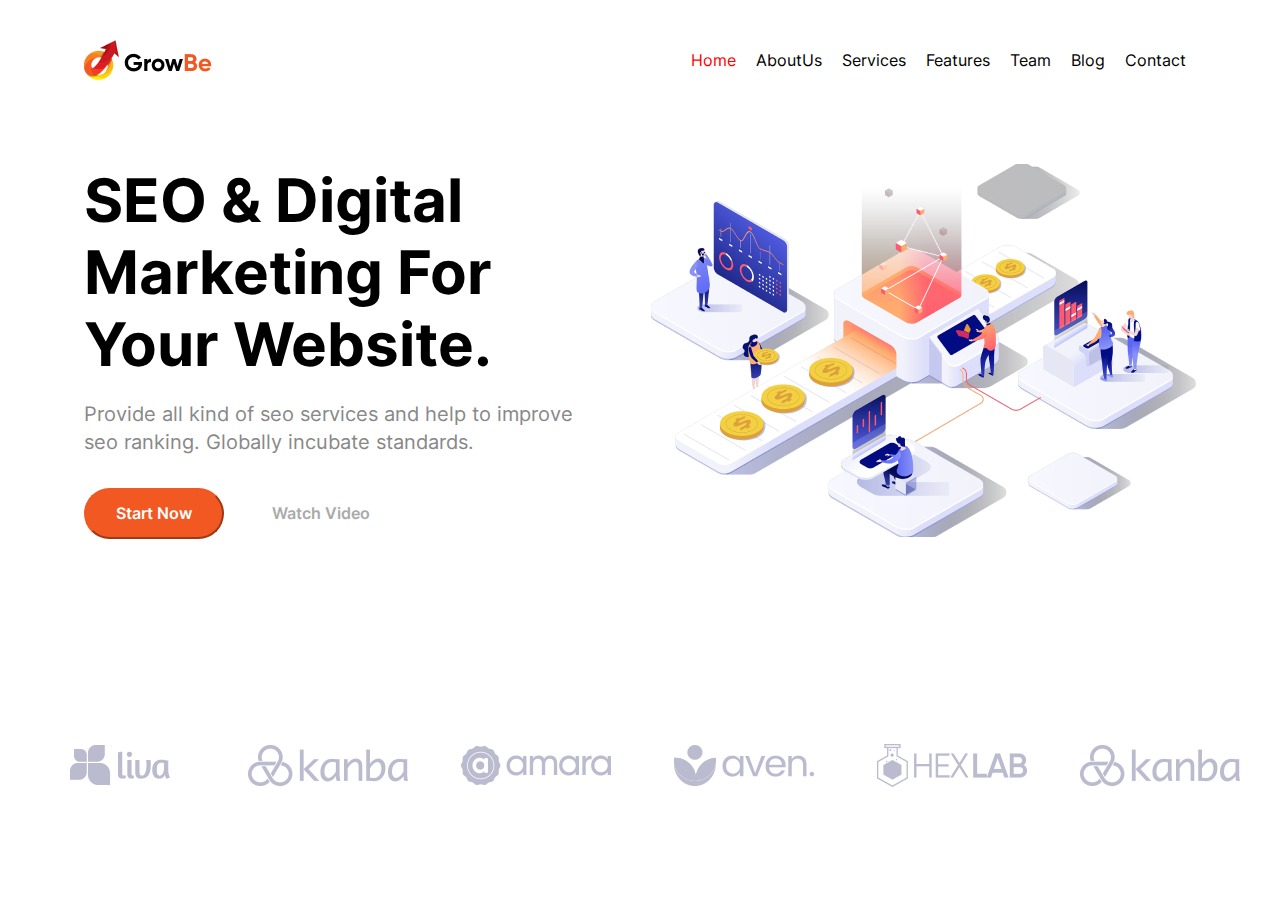
==== HW3_4/index.html @ 3109b768 "revice page for seminara 4" ====
<!DOCTYPE html>
<html lang="en">

<head>
    <meta charset="UTF-8">
    <meta name="viewport" content="width=device-width, initial-scale=1.0">
    <title>GrowBe</title>
    <link rel="stylesheet" href="style.css" />
</head>

<body>
    <div class="home_page">

        <div class="header">
            <div class="logo_header">
                <img class="img" src="img/logo.png" alt="LOGO">
                <img class="textlogo" src="img/GrowBe.png" alt="GrowBe">
            </div>

            <div class="menu">
                <a class="home" href="#">Home</a>
                <a href="#">AboutUs</a>
                <a href="#">Services</a>
                <a href="#">Features</a>
                <a href="#">Team</a>
                <a href="#">Blog</a>
                <a href="#">Contact</a>
                <!-- <button class="button">Get Started</button> -->
            </div>

        </div>

        <div class="top_content center">
            <div class="left_top_container">

                <div class="title">

                    <h1 class="title1">SEO & Digital Marketing For Your Website.</h1>
                    
                    <p class="title2">Provide all kind of seo services and help to improve
                        seo ranking. Globally incubate standards.
                    </p>
                
                </div>


                <div class="buttons_container">
                    <button type="button" class="button">Start Now</button>
                    <p class="text">Watch Video</p>
                </div>

            </div>

            <div class="top_img">
                <img src="img/pngfind 1.png" alt="the people are working" />
            </div>
        </div>


    </div>
    
    <div class="top_logo_container center">
        <img class="logo logo1" src="img/1.png" alt="company1">
        <img class="logo logo6" src="img/6.png" alt="company6">
        <img class="logo logo3" src="img/3.png" alt="company3">
        <img class="logo logo4" src="img/4.png" alt="company4">
        <img class="logo logo5" src="img/5.png" alt="company5">
        <img class="logo logo6" src="img/6.png" alt="company6">
    </div>
    

</body>

</html>
---- HW3_4/style.css ----
* {
    margin: 0;
    padding: 0;
    text-decoration: none;
    background-color: #fff;
    font-family: 'Inter';
    src: url(Fonts/Inter-VariableFont_slnt\,wght.ttf);
}

@font-face {
    font-family: 'Inter';
    src: url(Fonts/Inter-VariableFont_slnt\,wght.ttf);
}

body {
    /* position: relative;
    width: 1920px;
    height: 889px; */
    display: flex;
    flex-direction: column;
    justify-content: center;
    align-items: center;
    padding: 0px;
}

a {
    text-decoration: none;
    color: #000;
    padding: 10px;
    gap: 14px;
}

.home_page {
    /* position: static;
    width: 1920px;
    height: 639px; */
    display: flex;
    flex-direction: column;
    justify-content: flex-start;
    align-items: flex-start;
    padding: 40px 373px 100px 373px;
    flex: none;
    order: 0;
    flex-grow: 0;
    margin: 0px 0px;
}

/* .center {
    display: flex;
    justify-content: center;
    align-items: center;
} */

.header {
    /* position: static; */
    /* width: 1174px;
    height: 40px; */
    display: flex;
    flex-direction: row;
    justify-content: flex-start;
    align-items: center;
    padding: 0px;
    flex: none;
    order: 0;
    flex-grow: 0;
    margin: 0px 0px 84px 0px;
}

.logo_header {
    /* Logo */
    position: static;
    width: 137px;
    height: 40px;
    /* Inside Auto Layout */
    flex: none;
    order: 0;
    flex-grow: 0;
    margin: 0px 460px 0px 0px;


}

.textlogo {
    margin-bottom: 8px;
    /* justify-content: center; */

}

.menu {
    display: flex;
    flex-direction: row;
    justify-content: flex-start;
    align-items: flex-start;
    padding: 0px;
}

.home {
    color: red;
}

.top_content {
    display: flex;
    flex-direction: row;
    justify-content: space-between;
    align-items: flex-start;
    padding: 0px;
    gap: 73px;
}


.left_top_container {
    display: flex;
    flex-direction: column;
    justify-content: flex-start;
    align-items: flex-start;
    padding: 0px;

    font-family: 'Inter';
    src: url(Fonts/Inter-VariableFont_slnt\,wght.ttf);
}

.title {
    display: flex;
    flex-direction: column;
    justify-content: flex-start;
    align-items: flex-start;
    padding: 0px 0px 0px 0px;
}

.title1 {
    padding: 0px 0px 20px 0px;
    font-size: 60px;
    font-weight: 700;
    line-height: 120%;
    letter-spacing: 0%;
    text-align: left;
}

.title2 {
    font-size: 20px;
    font-weight: 400;
    line-height: 140%;
    letter-spacing: 0%;
    text-align: left;
    color: rgb(136, 136, 136);
}

.buttons_container {
    display: flex;
    flex-direction: row;
    justify-content: flex-start;
    align-items: center;
    padding: 32px 0px 0px 0px;
    gap: 48px;

}

.button {
    width: 140px;
    height: 51px;
    border-radius: 56px;
    border-color: rgb(242, 88, 34);
    /* box-shadow: 4px 4px 8px 0px rgb(242, 88, 34); */
    background: rgb(242, 88, 34);
    display: flex;
    flex-direction: row;
    justify-content: center;
    align-items: center;
    padding: 16px 10px 16px 10px;

    color: rgb(255, 255, 255);
    font-size: 16px;
    font-weight: 600;
    line-height: 19px;
    letter-spacing: 0%;
    text-align: left;
}

.text {
    color: rgb(170, 170, 170);
    font-size: 16px;
    font-weight: 600;
    line-height: 19px;
    letter-spacing: 0%;
    text-align: left;
}

/* .top_img {

} */

.top_logo_container {
    display: flex;
    flex-direction: row;
    justify-content: center;
    align-items: center;
    padding: 100px 0px 100px 0px;
    gap: 48px;
}

.logo {
    width: 160px;
    height: 50px;
    flex: none;
    order: 5;
    flex-grow: 0;
}
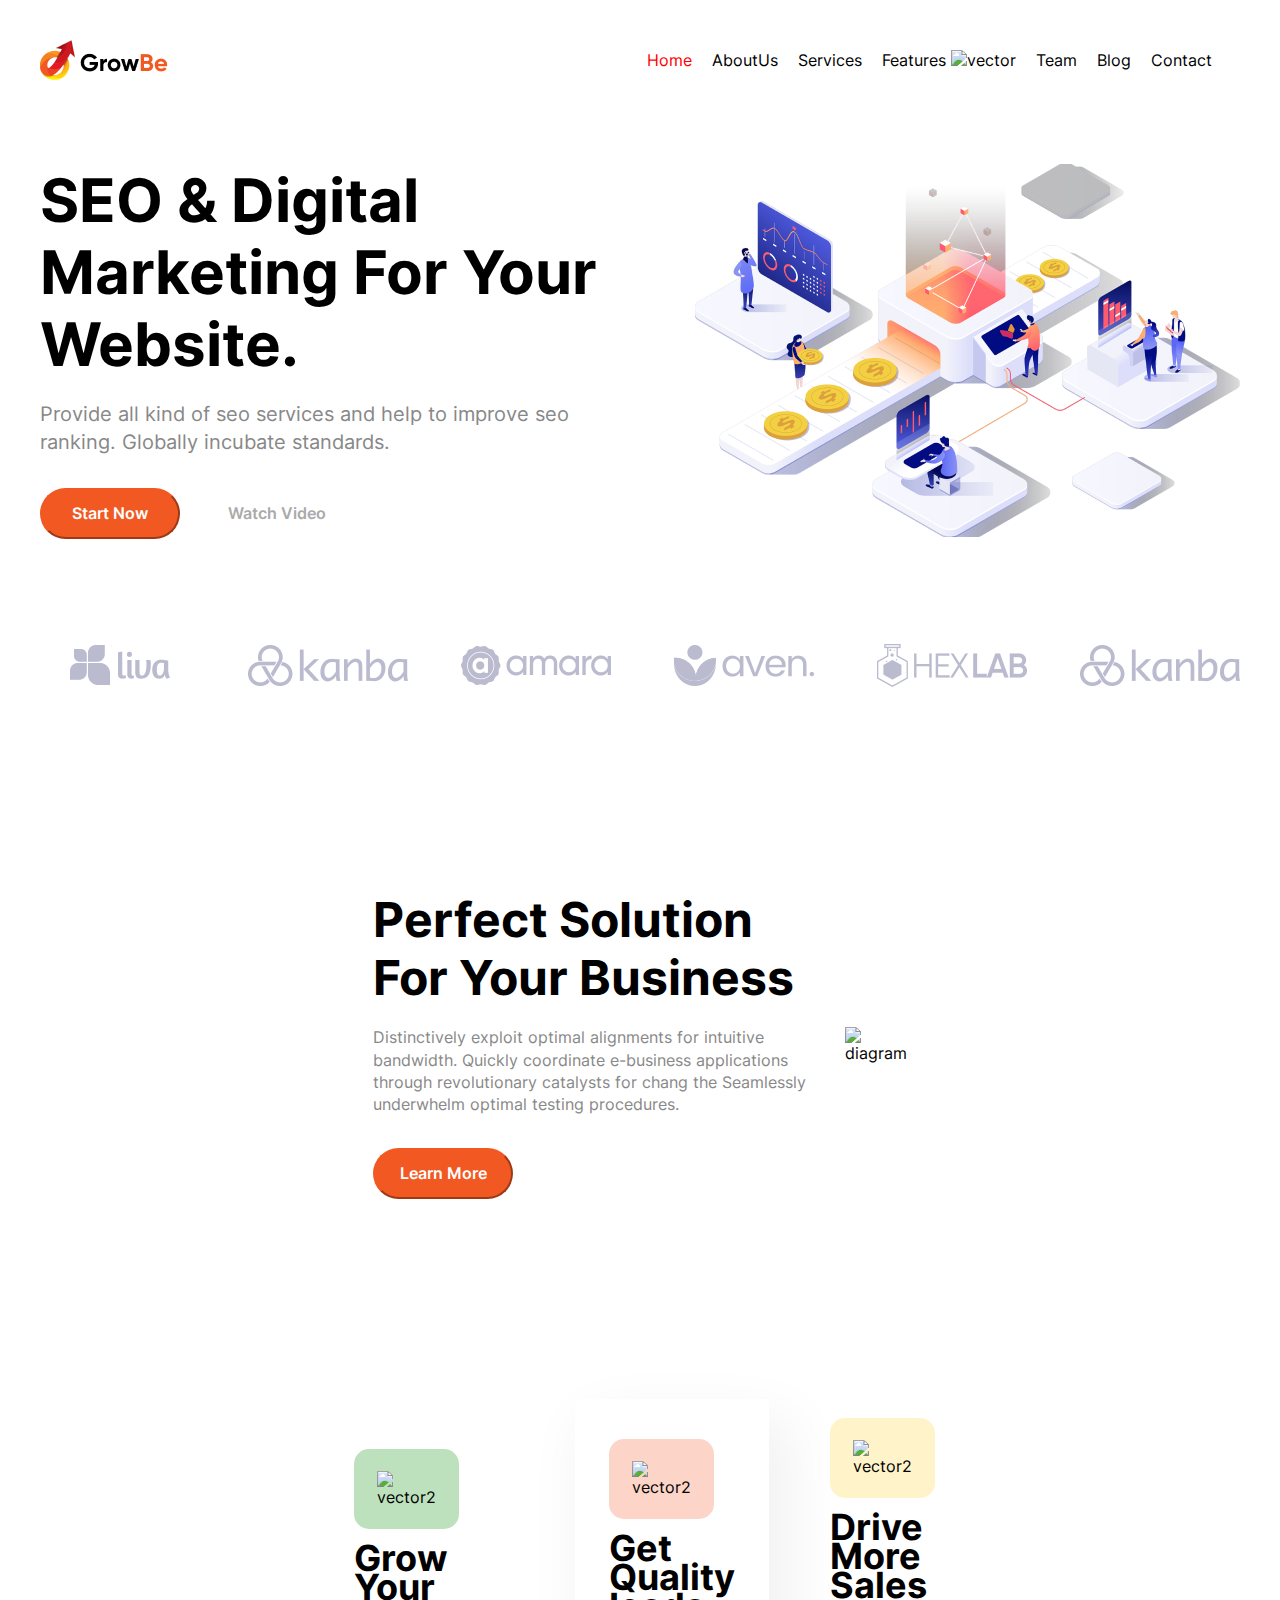
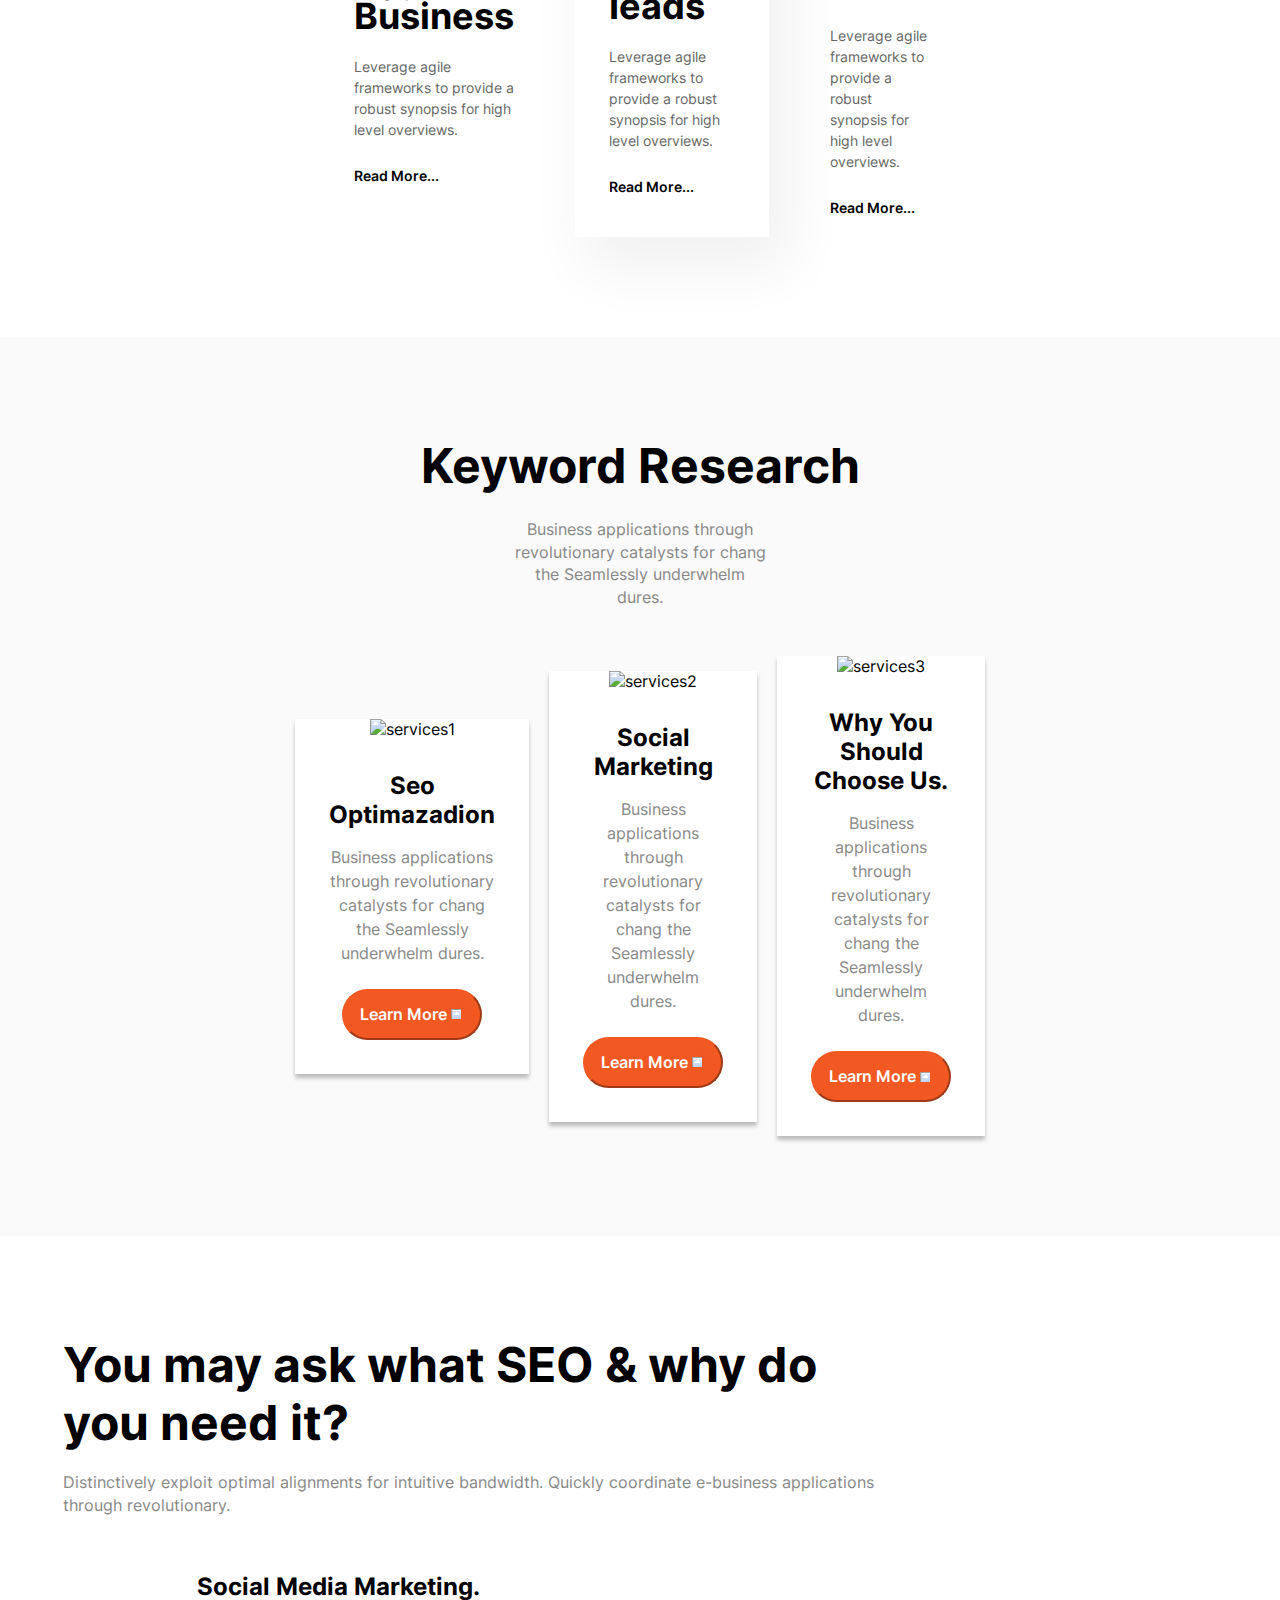
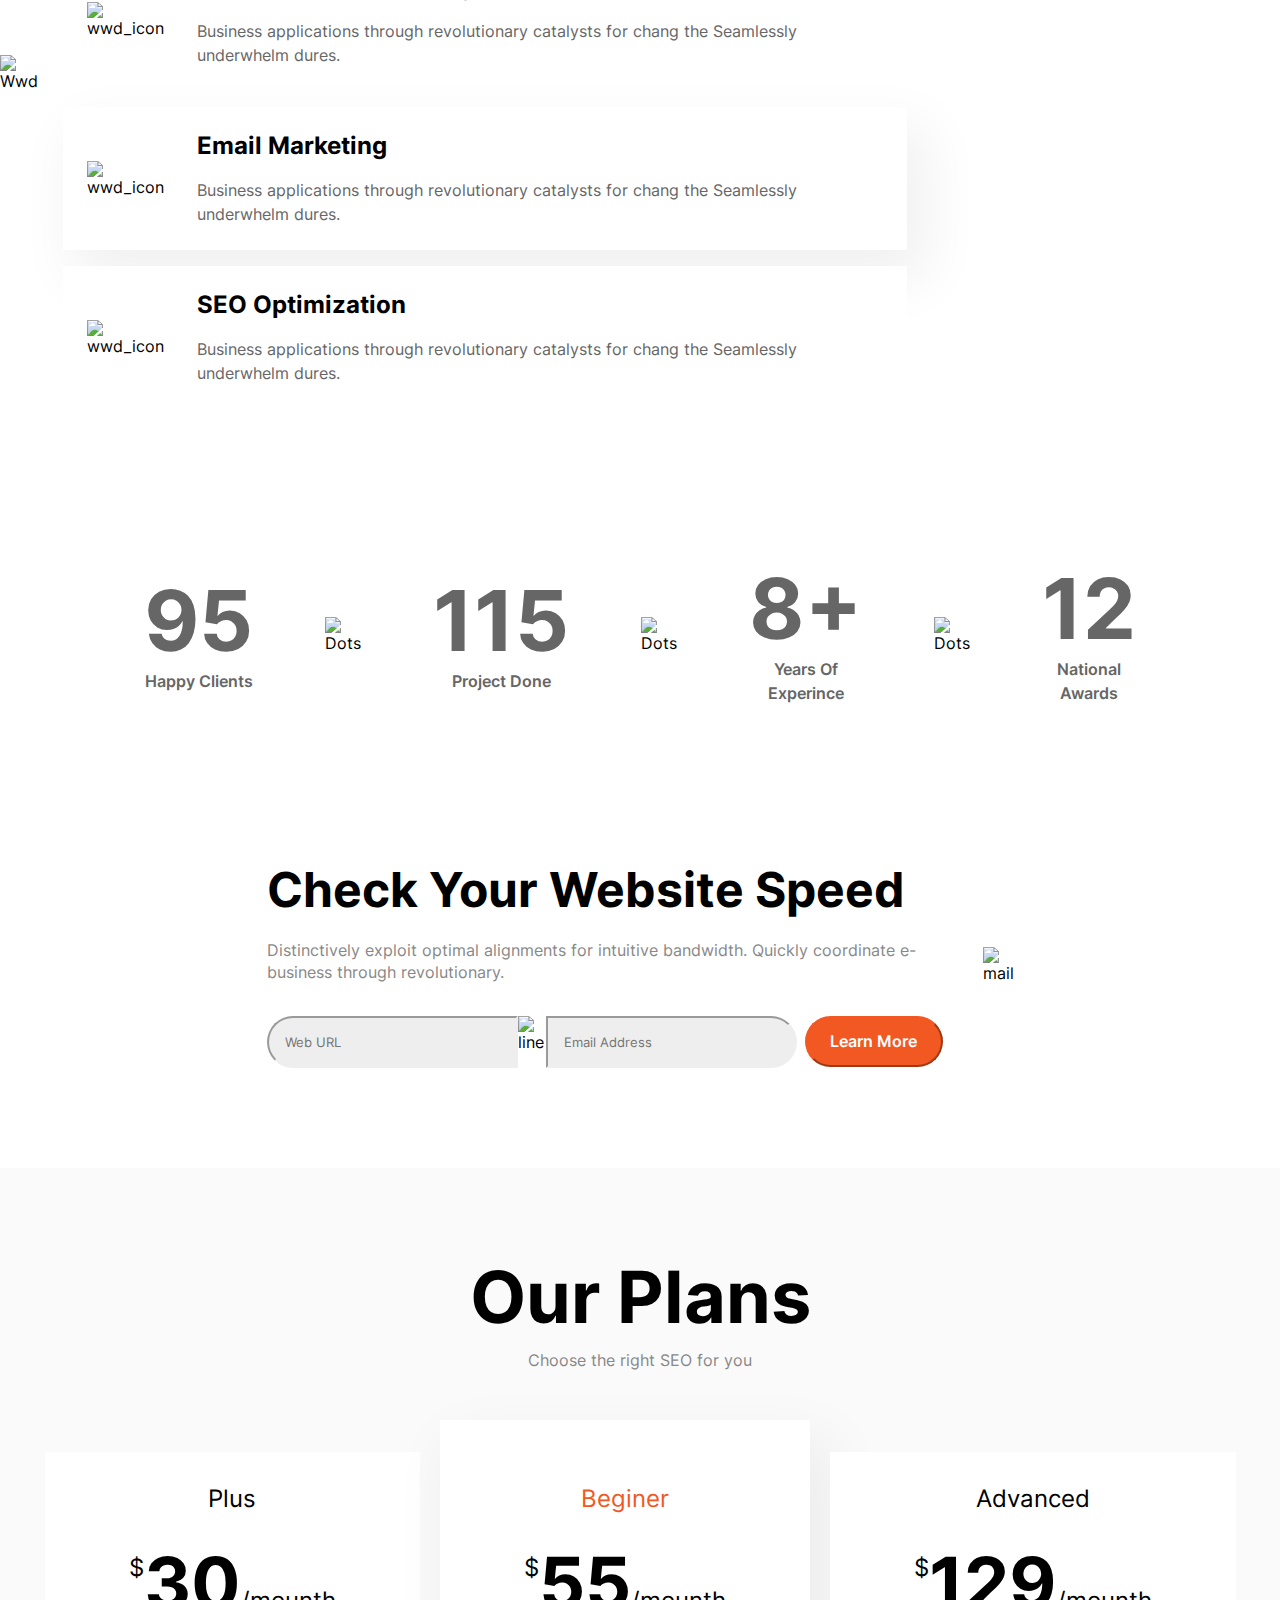
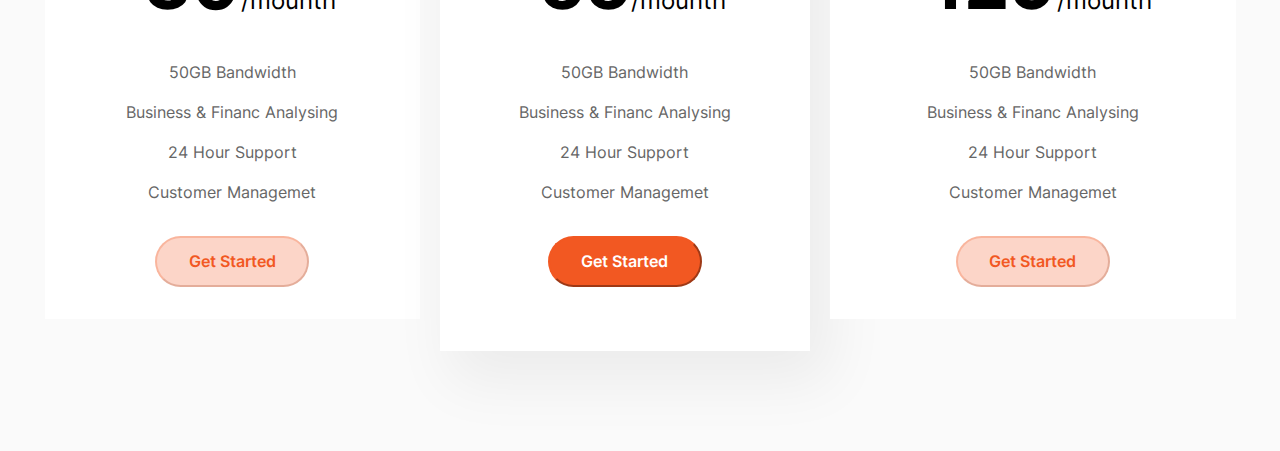
==== commit 330bf97f: "add blocks" ====
--- a/HW3_4/index.html
+++ b/HW3_4/index.html
@@ -21,7 +21,7 @@
                 <a class="home" href="#">Home</a>
                 <a href="#">AboutUs</a>
                 <a href="#">Services</a>
-                <a href="#">Features</a>
+                <a href="#">Features <img src="img/Vector.png" alt="vector"></a>
                 <a href="#">Team</a>
                 <a href="#">Blog</a>
                 <a href="#">Contact</a>
@@ -31,43 +31,413 @@
         </div>
 
         <div class="top_content center">
-            <div class="left_top_container">
-
-                <div class="title">
-
-                    <h1 class="title1">SEO & Digital Marketing For Your Website.</h1>
-                    
-                    <p class="title2">Provide all kind of seo services and help to improve
+            <div class="left_top_container1">
+
+                <div class="title1">
+
+                    <h1 class="title_1">SEO & Digital Marketing For Your Website.</h1>
+
+                    <p class="title_2">Provide all kind of seo services and help to improve
                         seo ranking. Globally incubate standards.
                     </p>
+
+                </div>
+
+
+                <div class="buttons_container1">
+                    <button type="button" class="button1">Start Now</button>
+                    <p class="text_watch">Watch Video</p>
+                </div>
+
+            </div>
+
+            <div class="top_img1">
+                <img src="img/pngfind 1.png" alt="the people are working" />
+            </div>
+        </div>
+
+
+        <div class="top_logo_container center">
+            <img class="logo logo1" src="img/1.png" alt="company1">
+            <img class="logo logo6" src="img/6.png" alt="company6">
+            <img class="logo logo3" src="img/3.png" alt="company3">
+            <img class="logo logo4" src="img/4.png" alt="company4">
+            <img class="logo logo5" src="img/5.png" alt="company5">
+            <img class="logo logo6" src="img/6.png" alt="company6">
+        </div>
+    </div>
+
+    <div class="about_us">
+
+        <div class="left_top_container2">
+
+            <div class="title2">
+
+                <h1 class="title_1_2">Perfect Solution For
+                    Your Business</h1>
+
+                <p class="title_2_2">Distinctively exploit optimal alignments for intuitive bandwidth. Quickly
+                    coordinate e-business applications through revolutionary catalysts for chang the Seamlessly
+                    underwhelm optimal testing procedures.
+                </p>
+
+            </div>
+
+            <div class="buttons_container2">
+                <button type="button" class="button1">Learn More</button>
+            </div>
+
+        </div>
+
+        <div class="top_img2">
+            <img src="img/macbook .png" alt="diagram" />
+        </div>
+    </div>
+
+    <div class="features">
+        <div class="blocks block1">
+            <div class="vector">
+                <img class="img_vector1" src="img/Vector2.png" alt="vector2">
+            </div>
+
+            <div class="block_title">
+                <h2>
+                    Grow Your Business
+                </h2>
+            </div>
+
+            <div class="block_text">
+                <p>Leverage agile frameworks to provide a robust synopsis for high level overviews.</p>
+            </div>
+
+            <div class="block_button">
+                <button type="button" class="button2">Read More...</button>
+            </div>
+        </div>
+
+        <div class="blocks block2">
+            <div class="vector">
+                <img class="img_vector2" src="img/Vector3.png" alt="vector2">
+            </div>
+
+            <div class="block_title">
+                <h2>
+                    Get Quality Ieads
+                </h2>
+            </div>
+
+            <div class="block_text">
+                <p>Leverage agile frameworks to provide a robust synopsis for high level overviews.</p>
+            </div>
+
+            <div class="block_button">
+                <button type="button" class="button2">Read More...</button>
+            </div>
+        </div>
+
+        <div class="blocks block3">
+            <div class="vector">
+                <img class="img_vector3" src="img/Vector4.png" alt="vector2">
+            </div>
+
+            <div class="block_title">
+                <h2>
+                    Drive More Sales
+                </h2>
+            </div>
+
+            <div class="block_text">
+                <p>Leverage agile frameworks to provide a robust synopsis for high level overviews.</p>
+            </div>
+
+            <div class="block_button">
+                <button type="button" class="button2">Read More...</button>
+            </div>
+        </div>
+    </div>
+
+    <div class="services">
+
+        <div class="services_title">
+
+            <h1 class="title_1_2 ser_t_1">Keyword Research</h1>
+
+            <p class="title_2_2 ser_t_2">Business applications through revolutionary catalysts for chang the Seamlessly underwhelm dures.
+            </p>
+
+        </div>
+
+        <div class="service_blocks">
+
+            <div class="services1">
+                <img class="block_img" src="img/services 1.png" alt="services1">
+
+                <div class="down_block">
+                    <h1 class="title_1_2 ser_below_1">Seo Optimazadion</h1>
+
+                    <p class="title_2_2 ser_below_2">Business applications through revolutionary catalysts for chang the Seamlessly underwhelm dures.
+                    </p>
+
+
+                </div>
+
+                <div class="buttons_container2">
+                    <button type="button" class="button1">Learn More<img class="vector_ser" src="img/Vector.svg" alt="vector_ser"></button>
+                </div>
+            </div>
+
+            <div class="services2">
+                <img class="block_img" src="img/services 2.png" alt="services2">
+
+                <div class="down_block">
+                    <h1 class="title_1_2 ser_below_1">Social Marketing</h1>
+
+                    <p class="title_2_2 ser_below_2">Business applications through revolutionary catalysts for chang the Seamlessly underwhelm dures.
+                    </p>
+                </div>
+
+                <div class="buttons_container2">
+                    <button type="button" class="button1">Learn More<img class="vector_ser" src="img/Vector.svg" alt="vector_ser"></button>
+                </div>
+            </div>
+
+            <div class="services3">
+                <img class="block_img" src="img/services 3.png" alt="services3">
+
+                <div class="down_block">
+                    <h1 class="title_1_2 ser_below_1">Why You Should Choose Us.</h1>
+
+                    <p class="title_2_2 ser_below_2">Business applications through revolutionary catalysts for chang the Seamlessly underwhelm dures.
+                    </p>
+                </div>
+
+                <div class="buttons_container2">
+                    <button type="button" class="button1">Learn More<img class="vector_ser" src="img/Vector.svg" alt="vector_ser"></button>
+                </div>
+            </div>
+
+        </div>
+
+    </div>
+
+    <div class="what_we_do">
+
+        <img class="img_wwd" src="img/Wwd.svg" alt="Wwd">
+
+        <div class="wwd_righ_blocks">
+
+            <div class="title2">
+
+                <h1 class="title_1_2">You may ask what
+                    SEO & why do you need it?</h1>
+
+                <p class="title_2_2">Distinctively exploit optimal alignments for intuitive bandwidth. Quickly coordinate e-business applications through revolutionary.
+                </p>
+
+            </div>
+
+            
+            <div class="wwd_b_blocks">
+                <div class="wwd_block1">
+                    <div class="wwd_b_img">
+                        <img src="img/wwd_icon1.svg" alt="wwd_icon">
+                    </div>
+
+                    <div class="wwd_block_text">
+                        <h1 class="block_title">Social Media Marketing.</h1>
+    
+                        <p class="block_text1">Business applications through revolutionary catalysts for chang the Seamlessly underwhelm dures.
+                        </p>
+                    </div>                    
+                </div>
+                <div class="wwd_block2">
+                    <div class="wwd_b_img">
+                        <img src="img/wwd_icon2.svg" alt="wwd_icon">
+                    </div>
+                    
+                    <div class="wwd_block_text">
+                        <h1 class="block_title">Email Marketing</h1>
+    
+                        <p class="block_text1">Business applications through revolutionary catalysts for chang the Seamlessly underwhelm dures.
+                        </p>
+                    </div>
+                </div>
+                <div class="wwd_block1">
+                    <div class="wwd_b_img">
+                        <img src="img/wwd_icon3.svg" alt="wwd_icon">
+                    </div>
+
+                    <div class="wwd_block_text">
+                        <h1 class="block_title">SEO Optimization</h1>
+    
+                        <p class="block_text1">Business applications through revolutionary catalysts for chang the Seamlessly underwhelm dures.
+                        </p>
+                    </div>
+                </div>
+            </div>
+
+        </div>
+
+    </div>
+
+    <div class="funfact">
+
+        <div class="funfacts">
+            <div class="fact">
+                <div class="number">
+                    <h3>95</h3>
+                </div>
+                <div class="fact_text">
+                    <p>Happy Clients</p>
+                </div>
+            </div>
+
+            <div class="dots">
+                <img src="img/Dots1.svg" alt="Dots">
+            </div>
+
+            <div class="fact">
+                <div class="number">
+                    <h3>115</h3>
+                </div>
+                <div class="fact_text">
+                    <p>Project Done</p>
+                </div>
+            </div>
+
+            <div class="dots">
+                <img src="img/Dots2.svg" alt="Dots">
+            </div>
+
+            <div class="fact">
+                <div class="number">
+                    <h3>8+</h3>
+                </div>
+                <div class="fact_text">
+                    <p>Years Of Experince</p>
+                </div>
+            </div>
+
+            <div class="dots">
+                <img src="img/Dots3.svg" alt="Dots">
+            </div>
+
+            <div class="fact">
+                <div class="number">
+                    <h3>12</h3>
+                </div>
+                <div class="fact_text">
+                    <p>National Awards</p>
+                </div>
+            </div>
+        </div>
+
+    </div>
+
+    <div class="mail_box">
+        <div class="left_top_container2">
+
+            <div class="title2">
+
+                <h1 class="title_1_2">Check Your Website Speed </h1>
+
+                <p class="title_2_2">Distinctively exploit optimal alignments for     intuitive bandwidth.
+                    Quickly coordinate e-business through revolutionary.
+                </p>
+
+            </div>
+
+            <div class="email_container">
+                <div class="input_mail">
+                    <input class="url" type="url" name="Web URL" id="1" placeholder="Web URL">
+                    <img class="line" src="img/Rectangle 28.svg" alt="line">
+                    <input class="email" type="email" name="Email Address" id="2" placeholder="Email Address">
+
+                </div>
+
+                <button type="button" class="button1">Learn More</button>
+            </div>
+
+        </div>
+
+        <div class="top_img2">
+            <img src="img/mail image 1.svg" alt="mail" />
+        </div>
+    </div>
+
+    <div class="plans">
+        <div class="secation_title">
+            <div class="sec_title bkr"><h2 class="bkr">Our Plans</h2></div>
+            <div class="sec_subtitle bkr"><p class="bkr">Choose the right SEO for you</p></div>
+        </div>
+
+        <div class="sec_blocks">
+            <div class="sec_bl1">
+                <div class="plan_cont">
+                    <div class="pl_tit"><p>Plus</p></div>
+                    <div class="price">
+                        <div class="pl_dol"><p>$</p></div>
+                        <div class="pr_num"><p>30</p></div>
+                        <div class="pr_mon"><p>/mounth</p></div>
+                    </div>
+                    <div class="pl_subt">
+                        <p>50GB Bandwidth<br>
+                            Business & Financ Analysing<br>
+                            24 Hour Support<br>
+                            Customer Managemet<br>
+                        </p>
+                    </div>
+                </div>
                 
-                </div>
-
-
-                <div class="buttons_container">
-                    <button type="button" class="button">Start Now</button>
-                    <p class="text">Watch Video</p>
-                </div>
-
-            </div>
-
-            <div class="top_img">
-                <img src="img/pngfind 1.png" alt="the people are working" />
-            </div>
-        </div>
-
-
-    </div>
-    
-    <div class="top_logo_container center">
-        <img class="logo logo1" src="img/1.png" alt="company1">
-        <img class="logo logo6" src="img/6.png" alt="company6">
-        <img class="logo logo3" src="img/3.png" alt="company3">
-        <img class="logo logo4" src="img/4.png" alt="company4">
-        <img class="logo logo5" src="img/5.png" alt="company5">
-        <img class="logo logo6" src="img/6.png" alt="company6">
-    </div>
-    
+                <button type="button" class="button1 but_plan">Get Started</button>
+            </div>
+
+            <div class="sec_bl2">
+                <div class="plan_cont">
+                    <div class="pl_tit_red"><p>Beginer</p></div>
+                    <div class="price">
+                        <div class="pl_dol"><p>$</p></div>
+                        <div class="pr_num"><p>55</p></div>
+                        <div class="pr_mon"><p>/mounth</p></div>
+                    </div>
+                    <div class="pl_subt">
+                        <p>50GB Bandwidth<br>
+                            Business & Financ Analysing<br>
+                            24 Hour Support<br>
+                            Customer Managemet<br>
+                        </p>
+                    </div>
+                </div>
+
+                <button type="button" class="button1 button1_2">Get Started</button>
+            </div>
+
+            <div class="sec_bl1">
+                <div class="plan_cont">
+                    <div class="pl_tit"><p>Advanced</p></div>
+                    <div class="price">
+                        <div class="pl_dol"><p>$</p></div>
+                        <div class="pr_num"><p>129</p></div>
+                        <div class="pr_mon"><p>/mounth</p></div>
+                    </div>
+                    <div class="pl_subt">
+                        <p>50GB Bandwidth<br>
+                            Business & Financ Analysing<br>
+                            24 Hour Support<br>
+                            Customer Managemet<br>
+                        </p>
+                    </div>
+                </div>
+
+                <button type="button" class="button1 but_plan">Get Started</button>
+            </div>
+        </div>
+
+
+    </div>
+
+
+
 
 </body>
 
--- a/HW3_4/style.css
+++ b/HW3_4/style.css
@@ -38,7 +38,7 @@
     flex-direction: column;
     justify-content: flex-start;
     align-items: flex-start;
-    padding: 40px 373px 100px 373px;
+    padding: 40px 373px 0px 373px;
     flex: none;
     order: 0;
     flex-grow: 0;
@@ -108,7 +108,7 @@
 }
 
 
-.left_top_container {
+.left_top_container1 {
     display: flex;
     flex-direction: column;
     justify-content: flex-start;
@@ -119,7 +119,7 @@
     src: url(Fonts/Inter-VariableFont_slnt\,wght.ttf);
 }
 
-.title {
+.title1 {
     display: flex;
     flex-direction: column;
     justify-content: flex-start;
@@ -127,7 +127,7 @@
     padding: 0px 0px 0px 0px;
 }
 
-.title1 {
+.title_1 {
     padding: 0px 0px 20px 0px;
     font-size: 60px;
     font-weight: 700;
@@ -136,7 +136,7 @@
     text-align: left;
 }
 
-.title2 {
+.title_2 {
     font-size: 20px;
     font-weight: 400;
     line-height: 140%;
@@ -145,17 +145,16 @@
     color: rgb(136, 136, 136);
 }
 
-.buttons_container {
+.buttons_container1 {
     display: flex;
     flex-direction: row;
     justify-content: flex-start;
     align-items: center;
     padding: 32px 0px 0px 0px;
     gap: 48px;
-
-}
-
-.button {
+}
+
+.button1 {
     width: 140px;
     height: 51px;
     border-radius: 56px;
@@ -176,7 +175,7 @@
     text-align: left;
 }
 
-.text {
+.text_watch {
     color: rgb(170, 170, 170);
     font-size: 16px;
     font-weight: 600;
@@ -185,10 +184,6 @@
     text-align: left;
 }
 
-/* .top_img {
-
-} */
-
 .top_logo_container {
     display: flex;
     flex-direction: row;
@@ -196,6 +191,7 @@
     align-items: center;
     padding: 100px 0px 100px 0px;
     gap: 48px;
+    width: 100%;
 }
 
 .logo {
@@ -204,4 +200,761 @@
     flex: none;
     order: 5;
     flex-grow: 0;
+}
+
+
+.about_us {
+    display: flex;
+    flex-direction: row;
+    justify-content: center;
+    align-items: center;
+    padding: 100px 373px 100px 373px;
+}
+
+.left_top_container2 {
+    display: flex;
+    flex-direction: column;
+    justify-content: flex-start;
+    align-items: flex-start;
+    padding: 0px;
+    margin: 0px 20px 0px 0px;
+
+    font-family: 'Inter';
+    src: url(Fonts/Inter-VariableFont_slnt\,wght.ttf);
+
+    order: 0;
+    flex-grow: 1;
+}
+
+.title2 {
+    display: flex;
+    flex-direction: column;
+    justify-content: flex-start;
+    align-items: flex-start;
+    margin: 0px 0px 32px 0px;
+    padding: 0px 0px 0px 0px;
+    gap: 20px;
+    flex: none;
+    order: 0;
+    align-self: stretch;
+    flex-grow: 0;
+}
+
+.title_1_2 {
+    font-size: 48px;
+    font-weight: 700;
+    line-height: 120%;
+    letter-spacing: 0%;
+    text-align: left;
+}
+
+.title_2_2 {
+    font-size: 16px;
+    font-weight: 400;
+    line-height: 140%;
+    letter-spacing: 0%;
+    text-align: left;
+    color: rgb(136, 136, 136);
+}
+
+.buttons_container2 {
+    display: flex;
+    flex-direction: row;
+    justify-content: flex-start;
+    align-items: center;
+    padding: 0px 0px 0px 0px;
+    flex: none;
+    order: 1;
+    flex-grow: 0;
+
+}
+
+.top_img2 {
+    order: 1;
+    flex-grow: 0;
+}
+
+.features {
+    display: flex;
+    flex-direction: row;
+    justify-content: center;
+    align-items: center;
+    padding: 100px 373px 100px 373px;
+    background: rgb(255, 255, 255);
+    gap: 61px;
+
+}
+
+.blocks {
+    display: flex;
+    flex-direction: column;
+    justify-content: flex-start;
+    align-items: flex-start;
+    padding: 0px;
+    gap: 25px;
+}
+
+.block1 {}
+
+.block2 {
+    display: flex;
+    flex-direction: column;
+    justify-content: flex-start;
+    align-items: flex-start;
+    padding: 40px 34px 40px 34px;
+    box-shadow: 15px 25px 56px 6px rgba(0, 0, 0, 0.06);
+    background: rgb(255, 255, 255);
+}
+
+.block3 {}
+
+.vector {
+    width: 70px;
+    height: 70px;
+    left: 0;
+    right: 0;
+    top: 0;
+    bottom: 0;
+}
+
+.img_vector1 {
+    width: 27.78px;
+    height: 25px;
+    left: 30%;
+    right: 30.31%;
+    top: 32.86%;
+    bottom: 31.43%;
+    background: rgba(20, 146, 17, 0.28);
+    padding: 22px 23px;
+    border-radius: 15px;
+}
+
+.img_vector2 {
+    width: 27.78px;
+    height: 25px;
+    left: 30%;
+    right: 30.31%;
+    top: 32.86%;
+    bottom: 31.43%;
+    border-radius: 15px;
+    background: rgba(242, 88, 34, 0.25);
+    padding: 22px 23px;
+    border-radius: 15px;
+}
+
+.img_vector3 {
+    width: 27.78px;
+    height: 25px;
+    left: 30%;
+    right: 30.31%;
+    top: 32.86%;
+    bottom: 31.43%;
+    border-radius: 15px;
+    background: rgba(255, 205, 29, 0.24);
+    padding: 22px 23px;
+    border-radius: 15px;
+}
+
+.block_title {
+    font-size: 24px;
+    font-weight: 700;
+    line-height: 29px;
+    letter-spacing: 0%;
+    text-align: left;
+}
+
+.block_text {
+    color: rgb(102, 102, 102);
+    font-size: 14px;
+    font-weight: 400;
+    line-height: 150%;
+    letter-spacing: 0%;
+    text-align: left;
+}
+
+.block_button {
+    font-size: 14px;
+    font-weight: 600;
+    line-height: 150%;
+    letter-spacing: 0%;
+    text-align: left;
+}
+
+.button2 {
+    width: 85px;
+    height: 21px;
+    border: none;
+
+    font-size: 14px;
+    font-weight: 600;
+    line-height: 150%;
+    letter-spacing: 0%;
+    text-align: left;
+}
+
+.services {
+    display: flex;
+    flex-direction: column;
+    justify-content: center;
+    align-items: center;
+    padding: 100px 373px 100px 373px;
+    background: rgb(250, 250, 250);
+}
+
+.services_title {
+    display: flex;
+    flex-direction: column;
+    justify-content: flex-start;
+    align-items: center;
+    padding: 0px;
+    flex: none;
+    order: 0;
+    align-self: stretch;
+    flex-grow: 0;
+    margin: 0px 0px 48px 0px;
+    background: rgb(250, 250, 250);
+}
+
+.ser_t_1 {
+    display: flex;
+    flex-direction: column;
+    justify-content: center;
+    text-align: center;
+    background: rgb(250, 250, 250);
+}
+
+.ser_t_2 {
+    display: flex;
+    flex-direction: column;
+    justify-content: center;
+    text-align: center;
+    padding: 24px 217px 0px;
+    background: rgb(250, 250, 250);
+}
+
+.service_blocks {
+    display: flex;
+    flex-direction: row;
+    justify-content: center;
+    align-items: center;
+    padding: 0px;
+    flex: none;
+    order: 1;
+    align-self: stretch;
+    flex-grow: 0;
+    margin: 0px;
+
+    gap: 20px;
+
+    background: rgb(250, 250, 250);
+
+    /* display: grid;
+    border-radius: 10px;
+
+    grid-template: 1fr 1fr 1fr / 1fr 1fr 1fr;
+    gap: 20px; */
+}
+
+.block_img {
+    /* border-style: dotted; */
+}
+
+.services1 {
+    display: flex;
+    flex-direction: column;
+    justify-content: flex-start;
+    align-items: center;
+    padding: 0px 34px 34px 34px;
+    background: rgb(255, 255, 255);
+    box-shadow: 0px 4px 4px 0px rgba(0, 0, 0, 0.25);
+    order: 0;
+    flex-grow: 1;
+}
+
+.services2 {
+    display: flex;
+    flex-direction: column;
+    justify-content: flex-start;
+    align-items: center;
+    padding: 0px 34px 34px 34px;
+    background: rgb(255, 255, 255);
+    box-shadow: 0px 4px 4px 0px rgba(0, 0, 0, 0.25);
+    order: 1;
+    flex-grow: 1;
+}
+
+.services3 {
+    display: flex;
+    flex-direction: column;
+    justify-content: flex-start;
+    align-items: center;
+    padding: 0px 34px 34px 34px;
+    background: rgb(255, 255, 255);
+    box-shadow: 0px 4px 4px 0px rgba(0, 0, 0, 0.25);
+    order: 2;
+    flex-grow: 1;
+}
+
+.down_block {
+    display: flex;
+    flex-direction: column;
+    justify-content: flex-start;
+    align-items: center;
+    margin: 32px 0px 0px 0px;
+}
+
+.ser_below_1 {
+    flex: none;
+    order: 0;
+    align-self: stretch;
+    flex-grow: 0;
+    font-size: 24px;
+    font-weight: 700;
+    line-height: 29px;
+    letter-spacing: 0%;
+    text-align: center;
+    padding-bottom: 16px;
+}
+
+.ser_below_2 {
+    flex: none;
+    order: 1;
+    align-self: stretch;
+    flex-grow: 0;
+    font-size: 16px;
+    font-weight: 400;
+    line-height: 150%;
+    letter-spacing: 0%;
+    text-align: center;
+    padding-bottom: 24px;
+}
+
+.buttons_container2 {
+    display: flex;
+    flex-direction: column;
+    justify-content: flex-start;
+    align-items: center;
+    padding: 0px;
+}
+
+.vector_ser {
+    width: 10px;
+    height: 10px;
+    order: 1;
+    flex-grow: 0;
+    margin: 0px 4px;
+    /* transform: rotate(-90.00deg); */
+    border-color: rgb(242, 88, 34);
+    box-shadow: 4px 4px 8px 0px rgb(242, 88, 34);
+    background: rgb(242, 88, 34);
+    fill: #fff;
+}
+
+.what_we_do {
+    display: flex;
+    flex-direction: row;
+    justify-content: flex-start;
+    align-items: center;
+    padding: 0px;
+    order: 4;
+    flex-grow: 0;
+    margin: 0px 0px;
+    background: rgb(255, 255, 255);
+}
+
+.img_wwd {
+    margin: 44px 20px 44px 0px;
+    order: 0;
+    flex-grow: 0;
+}
+
+.wwd_righ_blocks {
+    display: flex;
+    flex-direction: column;
+    justify-content: center;
+    align-items: center;
+    padding: 0px;
+    margin: 100px 373px 100px 0px;
+}
+
+.wwd_b_blocks {
+    display: flex;
+    flex-direction: column;
+    justify-content: flex-start;
+    align-items: flex-start;
+    /* display: grid;
+    grid-template-rows: repeat(2, 1fr); */
+    padding: 0px;
+    gap: 16px;
+    /* grid-template-rows: 1 3; */
+
+}
+
+.wwd_block2 {
+    box-shadow: 15px 25px 56px 6px rgba(0, 0, 0, 0.06);
+    background: rgb(255, 255, 255);
+    display: flex;
+    flex-direction: row;
+    justify-content: flex-start;
+    align-items: center;
+    padding: 24px;
+    gap: 24px;
+
+
+}
+
+.wwd_block1 {
+    display: flex;
+    flex-direction: row;
+    justify-content: flex-start;
+    align-items: center;
+    padding: 24px;
+    gap: 24px;
+}
+
+.wwd_block_text {
+    display: flex;
+    flex-direction: column;
+    justify-content: flex-start;
+    align-items: flex-start;
+    padding: 0px;
+    gap: 18px;
+}
+
+.block_text1 {
+    font-size: 16px;
+    font-weight: 400;
+    line-height: 150%;
+    letter-spacing: 0%;
+    text-align: left;
+    color: rgb(102, 102, 102);
+
+}
+
+.funfact {
+    display: flex;
+    flex-direction: row;
+    justify-content: center;
+    align-items: center;
+    padding: 0px 373px 0px 373px;
+    order: 5;
+    flex-grow: 0;
+    background: rgb(255, 255, 255);
+}
+
+.funfacts {
+    display: flex;
+    flex-direction: row;
+    justify-content: center;
+    align-items: center;
+    padding: 56px 40px 56px 40px;
+    gap: 72px;
+}
+
+.fact {
+    display: flex;
+    flex-direction: column;
+    justify-content: center;
+    align-items: center;
+    padding: 0px;
+}
+
+.number {
+    color: rgb(102, 102, 102);
+    font-size: 72px;
+    font-weight: 700;
+    line-height: 120%;
+    letter-spacing: 0%;
+    text-align: left;
+}
+
+.fact_text {
+    color: rgb(102, 102, 102);
+    font-size: 16px;
+    font-weight: 600;
+    line-height: 150%;
+    letter-spacing: 0%;
+    text-align: center;
+    margin: 6px 0px 0px 0px;
+}
+
+.mail_box {
+    display: flex;
+    flex-direction: row;
+    justify-content: center;
+    align-items: center;
+    padding: 100px 373px 100px 373px;
+    order: 6;
+    flex-grow: 0;
+    background: rgb(255, 255, 255);
+    gap: 20px;
+}
+
+.email_container {
+    display: flex;
+    flex-direction: row;
+    justify-content: flex-start;
+    align-items: center;
+    padding: 0px;
+    order: 1;
+    flex-grow: 0;
+    gap: 8px;
+}
+
+.input_mail {
+    display: flex;
+    flex-direction: row;
+    justify-content: flex-start;
+    align-items: flex-start;
+    padding: 0px;
+    order: 0;
+    flex-grow: 0;
+}
+
+.url {
+    display: flex;
+    flex-direction: row;
+    justify-content: flex-start;
+    align-items: center;
+    padding: 16px;
+    order: 0;
+    flex-grow: 0;
+    border-radius: 56px 0px 0px 56px;
+    background: rgb(238, 238, 238);
+    border-color: rgb(238, 238, 238);
+}
+
+.email {
+    display: flex;
+    flex-direction: row;
+    justify-content: flex-start;
+    align-items: center;
+    padding: 16px;
+    order: 2;
+    flex-grow: 0;
+    border-radius: 0px 56px 56px 0px;
+    background: rgb(238, 238, 238);
+    border-color: rgb(238, 238, 238);
+}
+
+.plans {
+    display: flex;
+    flex-direction: column;
+    justify-content: center;
+    align-items: center;
+    padding: 100px 373px 100px 373px;
+    order: 7;
+    flex-grow: 0;
+    gap: 48px;
+    background: rgb(250, 250, 250);
+}
+
+.secation_title {
+    display: flex;
+    flex-direction: column;
+    justify-content: flex-start;
+    align-items: center;
+    padding: 0px;
+    order: 0;
+    align-self: stretch;
+    flex-grow: 0;
+    gap: 24px;
+    background: rgb(250, 250, 250);
+}
+
+.sec_title {
+    display: flex;
+    flex-direction: column;
+    justify-content: flex-start;
+    align-items: center;
+    padding: 0px;
+    font-size: 48px;
+    font-weight: 700;
+    line-height: 120%;
+    letter-spacing: 0%;
+    text-align: center;
+    background: rgb(250, 250, 250);
+}
+
+.sec_subtitle {
+    display: flex;
+    flex-direction: column;
+    justify-content: flex-start;
+    align-items: center;
+    padding: 0px;
+    color: rgb(136, 136, 136);
+    font-size: 16px;
+    font-weight: 400;
+    line-height: 140%;
+    letter-spacing: 0%;
+    text-align: center;
+    order: 1;
+    flex-grow: 0;
+    background: rgb(250, 250, 250);
+}
+
+.bkr {
+    background: rgb(250, 250, 250);
+}
+
+.sec_blocks {
+    display: flex;
+    flex-direction: row;
+    justify-content: center;
+    align-items: center;
+    padding: 0px;
+    order: 1;
+    align-self: stretch;
+    flex-grow: 0;
+    gap: 20px;
+    background: rgb(250, 250, 250);
+
+}
+
+.sec_bl1 {
+    display: flex;
+    flex-direction: column;
+    justify-content: flex-start;
+    align-items: center;
+    padding: 32px;
+    background: rgb(255, 255, 255);
+    display: flex;
+    order: 1;
+    flex-grow: 1;
+    gap: 24px;
+}
+
+.sec_bl2 {
+    display: flex;
+    flex-direction: column;
+    justify-content: flex-start;
+    align-items: center;
+    padding: 64px 32px 64px 32px;
+    order: 1;
+    flex-grow: 1;
+    box-shadow: 15px 25px 56px 6px rgba(0, 0, 0, 0.06);
+    background: rgb(255, 255, 255);
+    gap: 24px;
+}
+
+.plan_cont {
+    display: flex;
+    flex-direction: column;
+    justify-content: flex-start;
+    align-items: center;
+    padding: 0px;
+    order: 0;
+    align-self: stretch;
+    flex-grow: 0;
+}
+
+.pl_tit {
+    display: flex;
+    flex-direction: column;
+    justify-content: flex-start;
+    align-items: center;
+    padding: 0px;
+    font-size: 24px;
+    font-weight: 400;
+    line-height: 29px;
+    letter-spacing: 0%;
+    text-align: center;
+}
+
+.pl_tit_red {
+    display: flex;
+    flex-direction: column;
+    justify-content: flex-start;
+    align-items: center;
+    padding: 0px;
+    color: rgb(242, 88, 34);
+    font-size: 24px;
+    font-weight: 400;
+    line-height: 29px;
+    letter-spacing: 0%;
+    text-align: center;
+}
+
+.price {
+    display: flex;
+    flex-direction: row;
+    justify-content: center;
+    align-items: center;
+    padding: 0px;
+    order: 1;
+    flex-grow: 0;
+    margin: 16px 52px;
+}
+
+.pl_dol {
+    left: 0;
+    right: 0;
+    padding-top: 17px;
+    padding-bottom: 46px;
+    font-size: 24px;
+    font-weight: 400;
+    line-height: 100%;
+    letter-spacing: 0%;
+    text-align: right;
+    order: 0;
+    flex-grow: 0;
+}
+
+.pr_num {
+    display: flex;
+    flex-direction: row;
+    justify-content: center;
+    align-items: center;
+    padding: 10px 0px;
+    order: 0;
+    flex-grow: 0;
+    /* margin: 0px 10px; */
+    font-size: 72px;
+    font-weight: 700;
+    line-height: 87px;
+    letter-spacing: 0%;
+    text-align: center;
+}
+
+.pr_mon {
+    left: 0;
+    right: 0;
+    padding-top: 50px;
+    padding-bottom: 13px;
+    font-size: 24px;
+    font-weight: 400;
+    line-height: 100%;
+    letter-spacing: 0%;
+    text-align: end;
+}
+
+.pl_subt {
+    display: flex;
+    flex-direction: column;
+    justify-content: flex-start;
+    align-items: center;
+    padding: 0px;
+    order: 2;
+    align-self: stretch;
+    flex-grow: 0;
+    color: rgb(102, 102, 102);
+    font-family: Inter;
+    font-size: 16px;
+    font-weight: 400;
+    line-height: 250%;
+    letter-spacing: 0%;
+    text-align: center;
+}
+
+.but_plan {
+    width: 154px;
+    height: 51px;
+    background: rgba(242, 88, 34, 0.25);
+    border-color: rgba(242, 88, 34, 0.25);
+    color: rgb(242, 88, 34);
+}
+
+.button1_2 {
+    width: 154px;
+    height: 51px;
 }